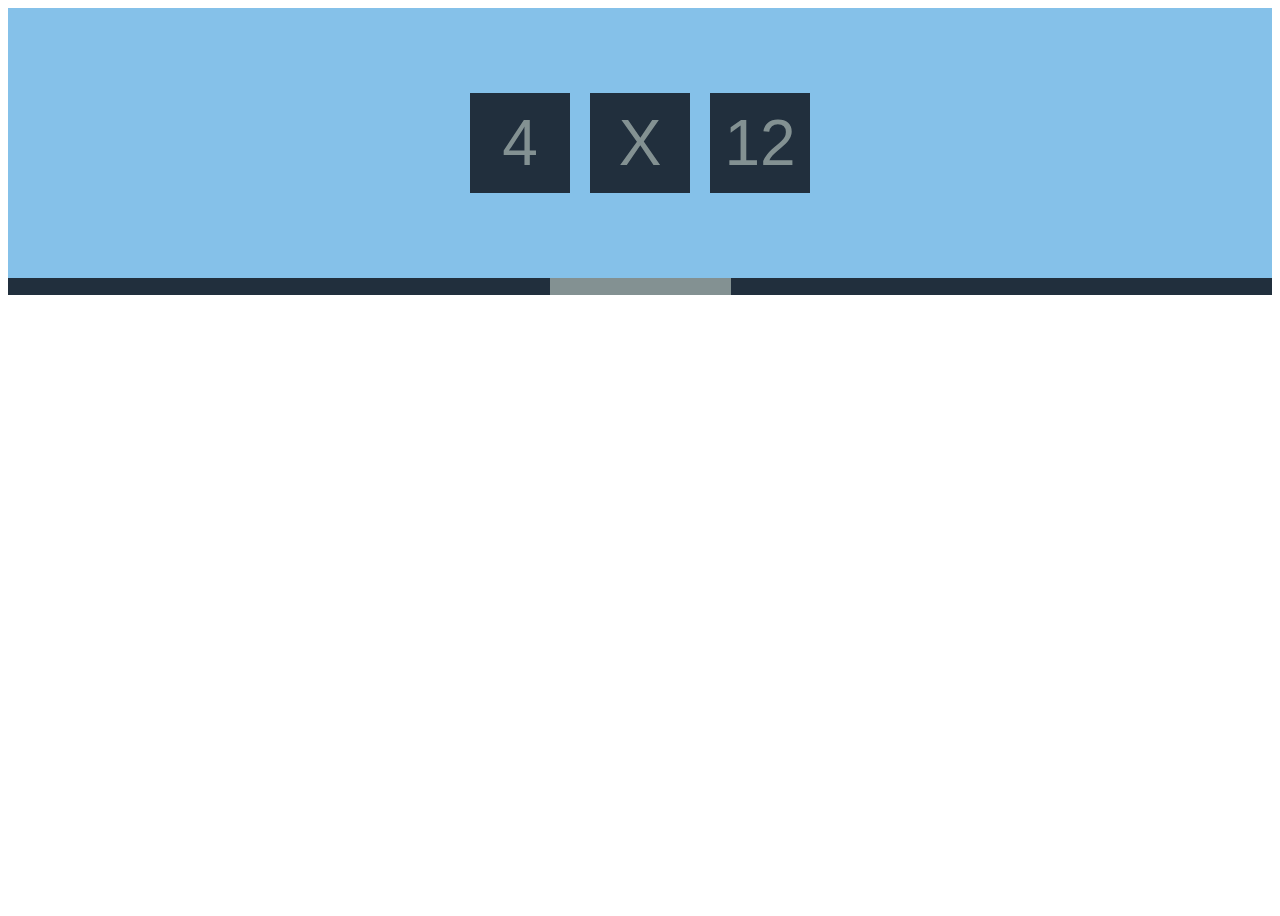
==== index.html @ 1cec7e41 "Realized that the select.select object does not support most operating systems" ====
<!DOCTYPE html>
<html>
    <head>
        <link rel="stylesheet" href="styles.css">
    </head>

    <body>
        
            <div class="container">
                <div class="main">
                    <div class="box" id="num1">
                        4
                    </div>
                    <div class="box" id = "times">
                        X
                    </div>
                    <div class="box" id="num2">
                        12
                    </div>
                </div>
                <form action="">
                    <input type="text">
                </form>
            </div> 
     
        
        
        
    </body>
</html>
---- styles.css ----
.container {
    justify-content: center;
    align-items: center;
    height: 100vh;
}
.main {
    display: flex;
    justify-content: center;
    align-items: center;
    height: 30%;
    background-color:  #85c1e9 ;
}
  
  .box {
    width: 100px;
    height: 100px;
    margin: 0 10px;
    background-color:  #212f3d ;
    justify-content: center;
    align-items: center;
    display: flex;
    font-size: 400%;
    font-family: Arial, Helvetica, sans-serif;
    color:  #839192 ;
    
  }

form {
    background-color: #212f3d;
    display: flex;
    justify-content: center;
    align-items: center;
}

input {
    text-align: center;
    background-color: #839192;
    border: 0px;
}
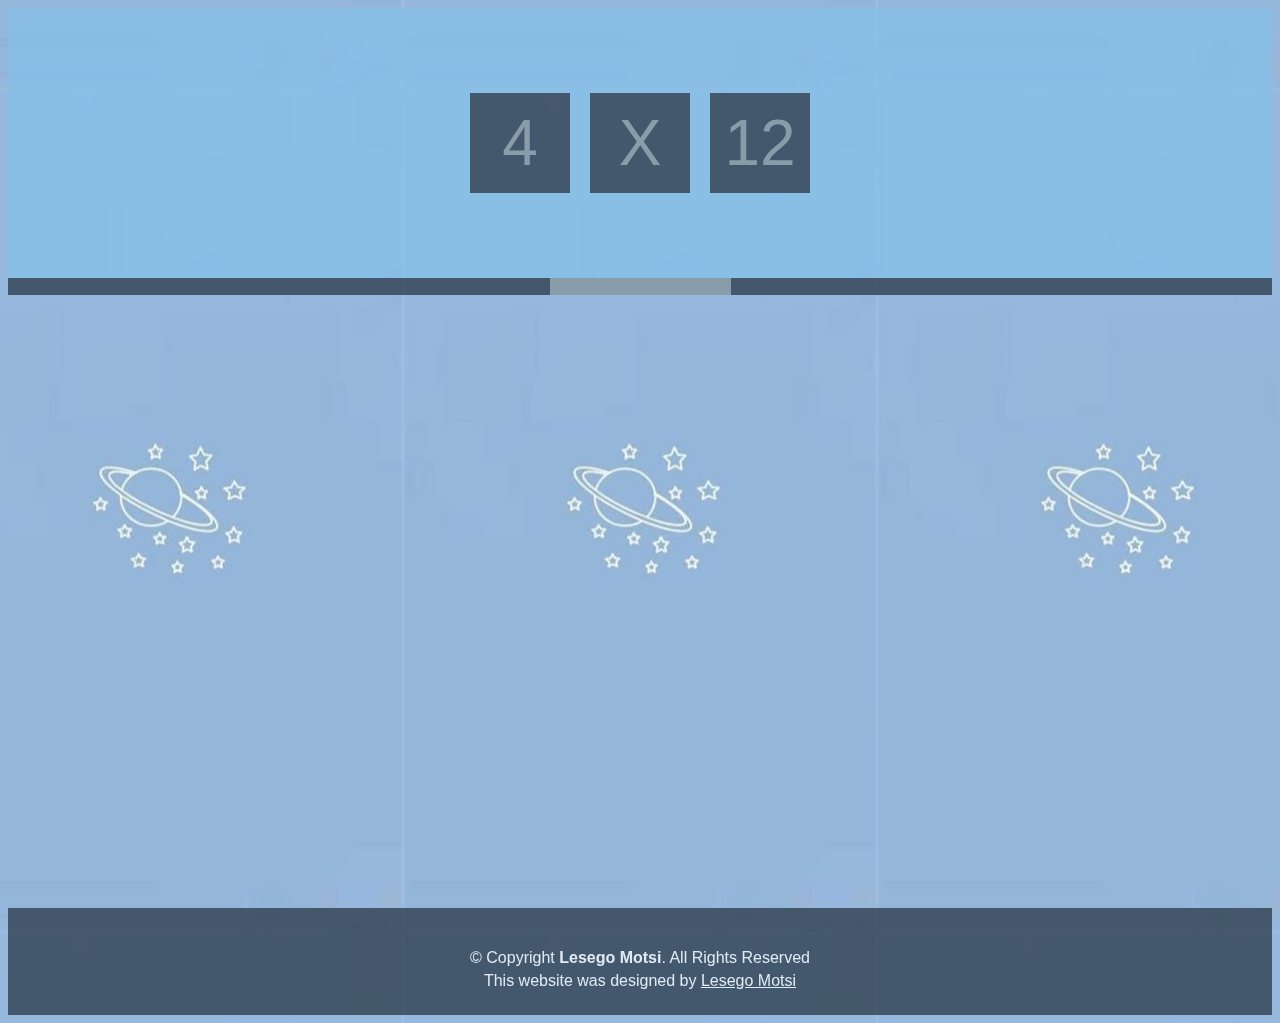
==== commit 1df70c9a: "Front end implemented" ====
--- a/index.html
+++ b/index.html
@@ -5,7 +5,7 @@
     </head>
 
     <body>
-        
+        <div class="bg" style="background-image: url(back.jpeg)"></div>
             <div class="container">
                 <div class="main">
                     <div class="box" id="num1">
@@ -22,8 +22,21 @@
                     <input type="text">
                 </form>
             </div> 
+            <footer>
+                <div class="footer">
+                  <div class="row">
+                    <div class="col-sm-12">
+                      <div class="copyright-box">
+                        <p class="copyright">&copy; Copyright <strong>Lesego Motsi</strong>. All Rights Reserved</p>
+                        <div class="credits">
+                          This website was designed by <a href="https://motsilesego.netlify.app/" >Lesego Motsi</a>
+                        </div>
+                      </div>
+                    </div>
+                  </div>
+                </div>
+              </footer>
      
-        
         
         
     </body>
--- a/styles.css
+++ b/styles.css
@@ -1,3 +1,10 @@
+body {
+    background-image: url("./back3.jpg");
+    /* background-repeat: no-repeat; */
+    /* background-size: cover; */
+    background-position: center;
+    opacity: 0.7;
+}
 .container {
     justify-content: center;
     align-items: center;
@@ -36,4 +43,24 @@
     text-align: center;
     background-color: #839192;
     border: 0px;
-}+}
+
+/*
+    Footer Styling
+*/
+footer {
+    text-align: center;
+    color: #fff;
+    padding: 25px 0;
+    background: #212f3d;
+    font-family: 'Trebuchet MS', 'Lucida Sans Unicode', 'Lucida Grande', 'Lucida Sans', Arial, sans-serif;
+  }
+  footer .copyright {
+    margin-bottom: 0.3rem;
+  }
+  footer .credits {
+    margin-bottom: 0;
+  }
+  footer .credits a {
+    color: #fff;
+  }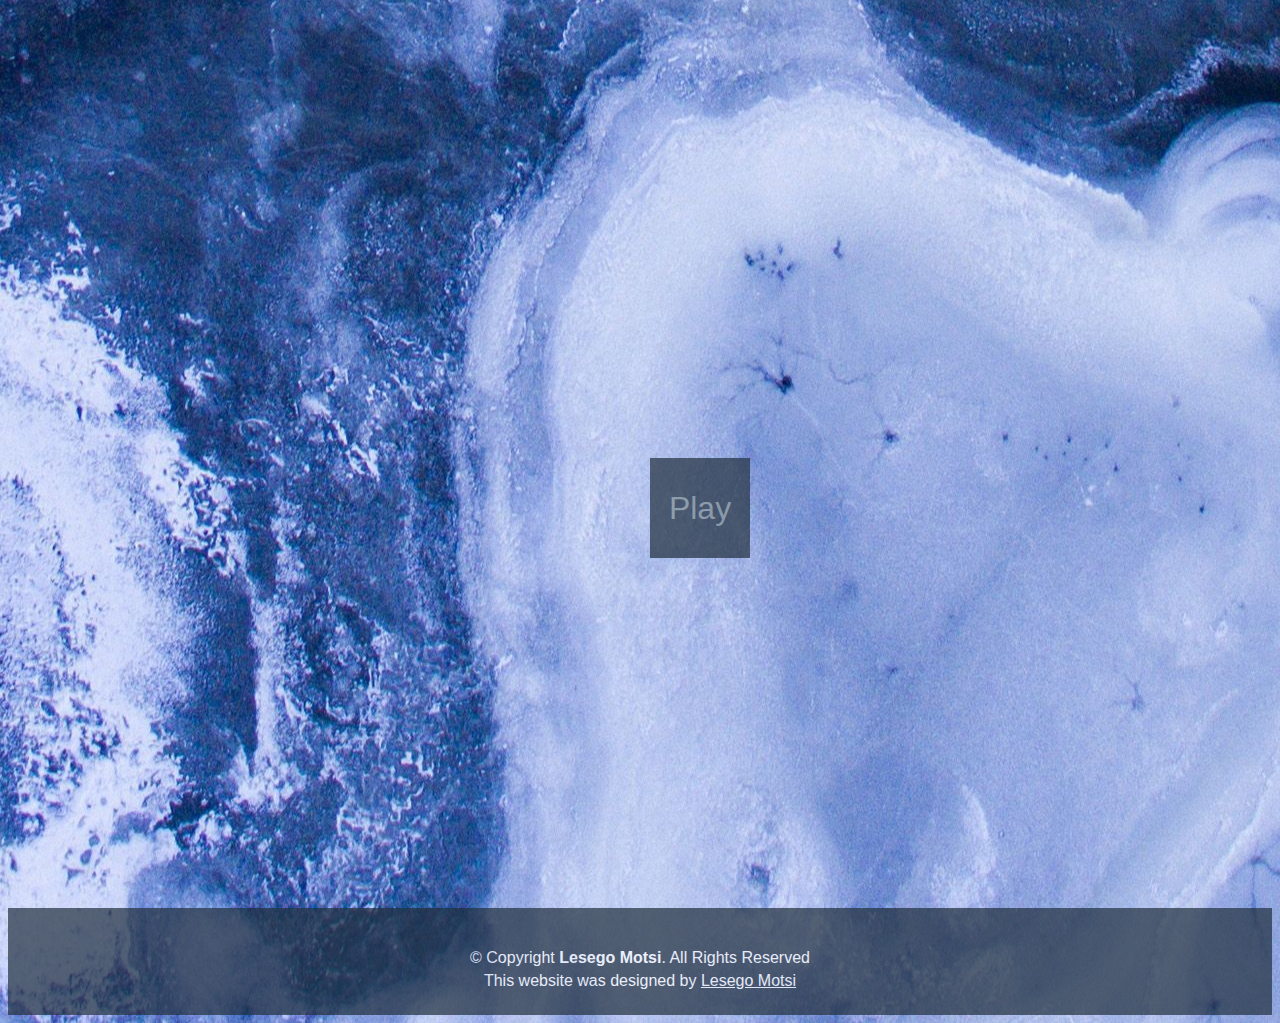
==== commit 470a7b4d: "I made too many changes and now i am screwed. i need to debug it is no longer changing everytime" ====
--- a/index.html
+++ b/index.html
@@ -3,41 +3,26 @@
     <head>
         <link rel="stylesheet" href="styles.css">
     </head>
-
     <body>
         <div class="bg" style="background-image: url(back.jpeg)"></div>
-            <div class="container">
-                <div class="main">
-                    <div class="box" id="num1">
-                        4
-                    </div>
-                    <div class="box" id = "times">
-                        X
-                    </div>
-                    <div class="box" id="num2">
-                        12
-                    </div>
-                </div>
-                <form action="">
-                    <input type="text">
-                </form>
-            </div> 
-            <footer>
-                <div class="footer">
-                  <div class="row">
-                    <div class="col-sm-12">
-                      <div class="copyright-box">
-                        <p class="copyright">&copy; Copyright <strong>Lesego Motsi</strong>. All Rights Reserved</p>
-                        <div class="credits">
-                          This website was designed by <a href="https://motsilesego.netlify.app/" >Lesego Motsi</a>
-                        </div>
-                      </div>
+        <div class="container">
+            <button id="playButton", onclick="play()">Play</button>
+        </div>
+        
+        <footer>
+            <div class="footer">
+              <div class="row">
+                <div class="col-sm-12">
+                  <div class="copyright-box">
+                    <p class="copyright">&copy; Copyright <strong>Lesego Motsi</strong>. All Rights Reserved</p>
+                    <div class="credits">
+                      This website was designed by <a href="https://motsilesego.netlify.app/" >Lesego Motsi</a>
                     </div>
                   </div>
                 </div>
-              </footer>
-     
-        
-        
+              </div>
+            </div>
+        </footer>
     </body>
+    <script src="script-2.js"></script>
 </html>--- a/styles.css
+++ b/styles.css
@@ -1,11 +1,10 @@
 body {
-    background-image: url("./back3.jpg");
-    /* background-repeat: no-repeat; */
-    /* background-size: cover; */
+    background-image: url("./back.jpg");
     background-position: center;
     opacity: 0.7;
 }
 .container {
+    position: relative;
     justify-content: center;
     align-items: center;
     height: 100vh;
@@ -45,6 +44,31 @@
     border: 0px;
 }
 
+
+
+
+#playButton {
+  position: absolute;
+  top: 50%;
+  left: 50%;
+  width: 100px;
+  height: 100px;
+  margin: 0 10px;
+  background-color:#212f3d;
+  border: 0px;
+  font-size: 200%;
+  font-family: Arial, Helvetica, sans-serif;
+  color:  #839192 ;
+  text-align: center;
+}
+
+#playButton:hover {
+  background-color: #151d25;
+  cursor: pointer;
+}
+
+
+
 /*
     Footer Styling
 */
